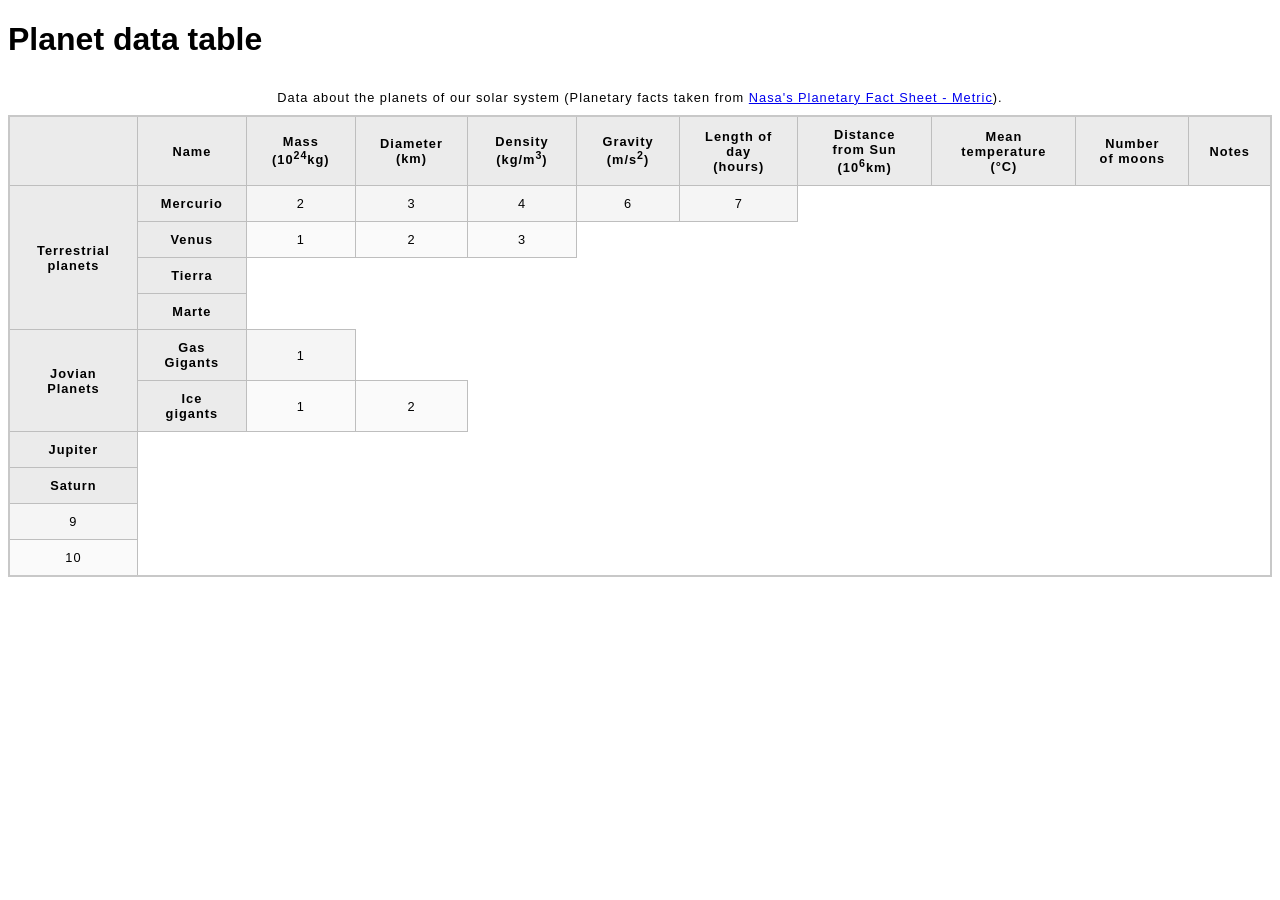
==== Ejercicios/Tablas/planet-data-table/index.html @ fa1cb0ef "tabla planetas" ====
<!doctype html>
<html lang="en-US">
<head>
    <meta charset="utf-8" />
    <meta name="viewport" content="width=device-width" />
    <title>Planet data table</title>
    <link href="style.css" rel="stylesheet" type="text/css" />
</head>
<body>
    <h1>Planet data table</h1>
    <table>
        <thead>
            <th rowspan="2"></th>
            <th>Name</th>
            <th>Mass (10<sup>24</sup>kg)</th>
            <th>Diameter (km)</th>
            <th>Density (kg/m<sup>3</sup>)</th>
            <th>Gravity (m/s<sup>2</sup>)</th>
            <th>Length of day (hours)</th>
            <th>Distance from Sun (10<sup>6</sup>km)</th>
            <th>Mean temperature (°C)</th>
            <th>Number of moons</th>
            <th>Notes</th>
        </thead>
        <tbody>
            <tr>
                <th rowspan="4">Terrestrial planets</th>
                <th>Mercurio</th>
                <td>2</td>
                <td>3</td>
                <td>4</td>
                <td>6</td>
                <td>7</td>
            </tr>
            <tr>
                <th>Venus</th>
                <td>1</td>
                <td>2</td>
                <td>3</td>
            </tr>
            <tr>
                <th>Tierra</th>
            </tr>
            <tr>
                <th>Marte</th>
            </tr>
            <tr>
                <th rowspan="2" colspan="">Jovian Planets</th>
                <th>Gas Gigants</th>
                <td>1</td>
            </tr>
            <tr>
                <th>Ice gigants</th>
                <td>1</td>
                <td>2</td>
            </tr>
            <tr>
                <th>Jupiter</th>
            </tr>
            <tr>
                <th>Saturn</th>
            </tr>
            <tr>
                <td>9</td>
            </tr>
            <tr>
                <td>10</td>
            </tr>
        </tbody>
        <caption>Data about the planets of our solar system (Planetary facts taken from <a href="http://nssdc.gsfc.nasa.gov/planetary/factsheet/">Nasa's Planetary Fact Sheet - Metric</a>).</caption>
    </table>
</body>
</html>
---- Ejercicios/Tablas/planet-data-table/style.css ----
html {
  font-family: sans-serif;
}

table {
  border-collapse: collapse;
  border: 2px solid rgb(200 200 200);
  letter-spacing: 1px;
  font-size: 0.8rem;
}

td,
th {
  border: 1px solid rgb(190 190 190);
  padding: 10px 20px;
}

th {
  background-color: rgb(235 235 235);
}

td {
  text-align: center;
}

tr:nth-child(even) td {
  background-color: rgb(250 250 250);
}

tr:nth-child(odd) td {
  background-color: rgb(245 245 245);
}

caption {
  padding: 10px;
}

.column-border {
  border: 2px solid black;
}
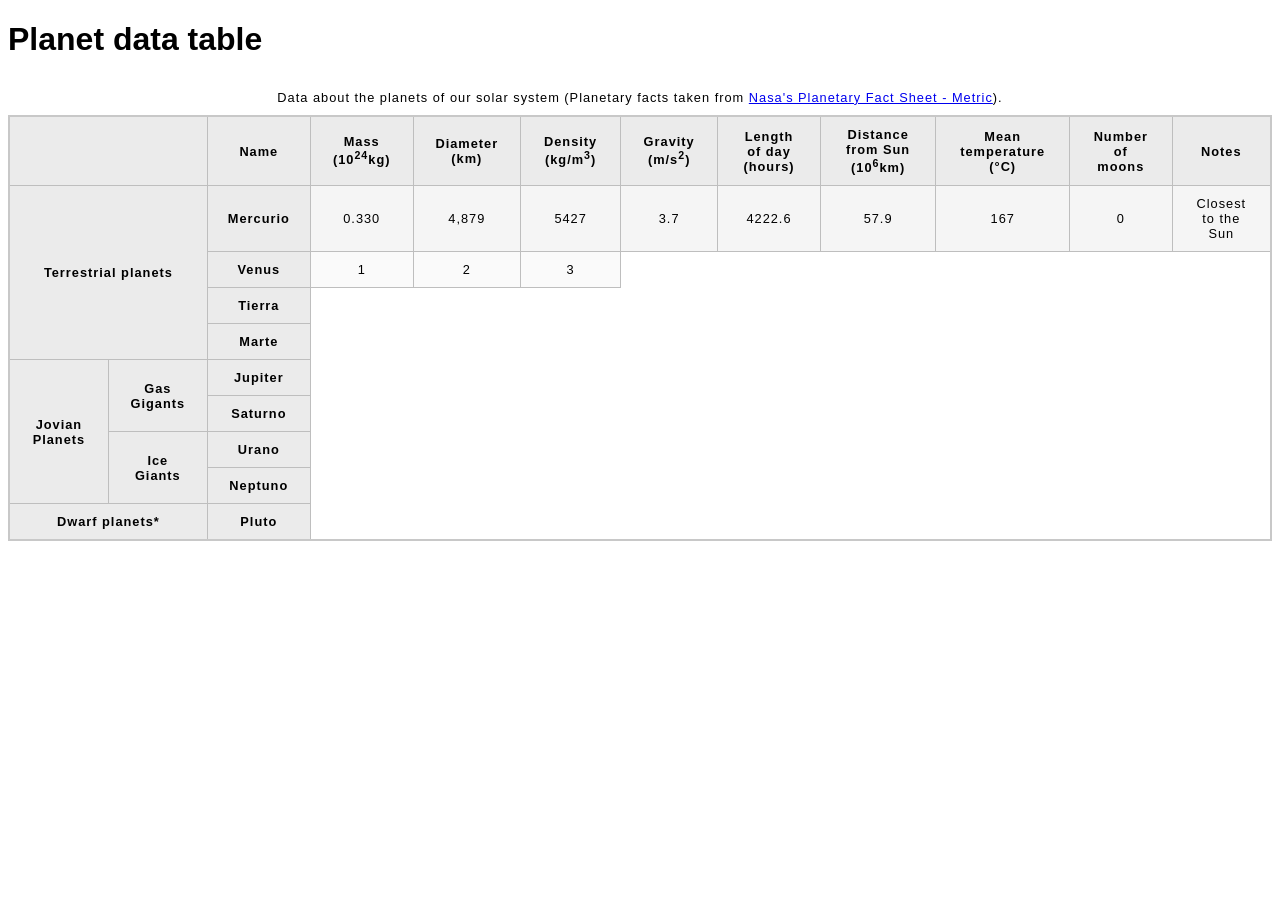
==== commit 48f789e8: "Todo acomodado Falta rellenar con la data" ====
--- a/Ejercicios/Tablas/planet-data-table/index.html
+++ b/Ejercicios/Tablas/planet-data-table/index.html
@@ -10,7 +10,7 @@
     <h1>Planet data table</h1>
     <table>
         <thead>
-            <th rowspan="2"></th>
+            <th colspan="2"></th>
             <th>Name</th>
             <th>Mass (10<sup>24</sup>kg)</th>
             <th>Diameter (km)</th>
@@ -24,13 +24,17 @@
         </thead>
         <tbody>
             <tr>
-                <th rowspan="4">Terrestrial planets</th>
+                <th rowspan="4" colspan="2">Terrestrial planets</th>
                 <th>Mercurio</th>
-                <td>2</td>
-                <td>3</td>
-                <td>4</td>
-                <td>6</td>
-                <td>7</td>
+                <td>0.330</td>
+                <td>4,879</td>
+                <td>5427</td>
+                <td>3.7</td>
+                <td>4222.6</td>
+                <td>57.9</td>
+                <td>167</td>
+                <td>0</td>
+                <td>Closest to the Sun</td>
             </tr>
             <tr>
                 <th>Venus</th>
@@ -45,26 +49,23 @@
                 <th>Marte</th>
             </tr>
             <tr>
-                <th rowspan="2" colspan="">Jovian Planets</th>
-                <th>Gas Gigants</th>
-                <td>1</td>
-            </tr>
-            <tr>
-                <th>Ice gigants</th>
-                <td>1</td>
-                <td>2</td>
-            </tr>
-            <tr>
+                <th rowspan="4">Jovian Planets</th>
+                <th rowspan="2">Gas Gigants</th>
                 <th>Jupiter</th>
             </tr>
             <tr>
-                <th>Saturn</th>
+                <th>Saturno</th>
             </tr>
             <tr>
-                <td>9</td>
+                <th rowspan="2">Ice Giants</th>
+                <th>Urano</th>
             </tr>
             <tr>
-                <td>10</td>
+                <th>Neptuno</th>
+            </tr>
+            <tr>
+                <th colspan="2">Dwarf planets*</th>
+                <th>Pluto</th>
             </tr>
         </tbody>
         <caption>Data about the planets of our solar system (Planetary facts taken from <a href="http://nssdc.gsfc.nasa.gov/planetary/factsheet/">Nasa's Planetary Fact Sheet - Metric</a>).</caption>
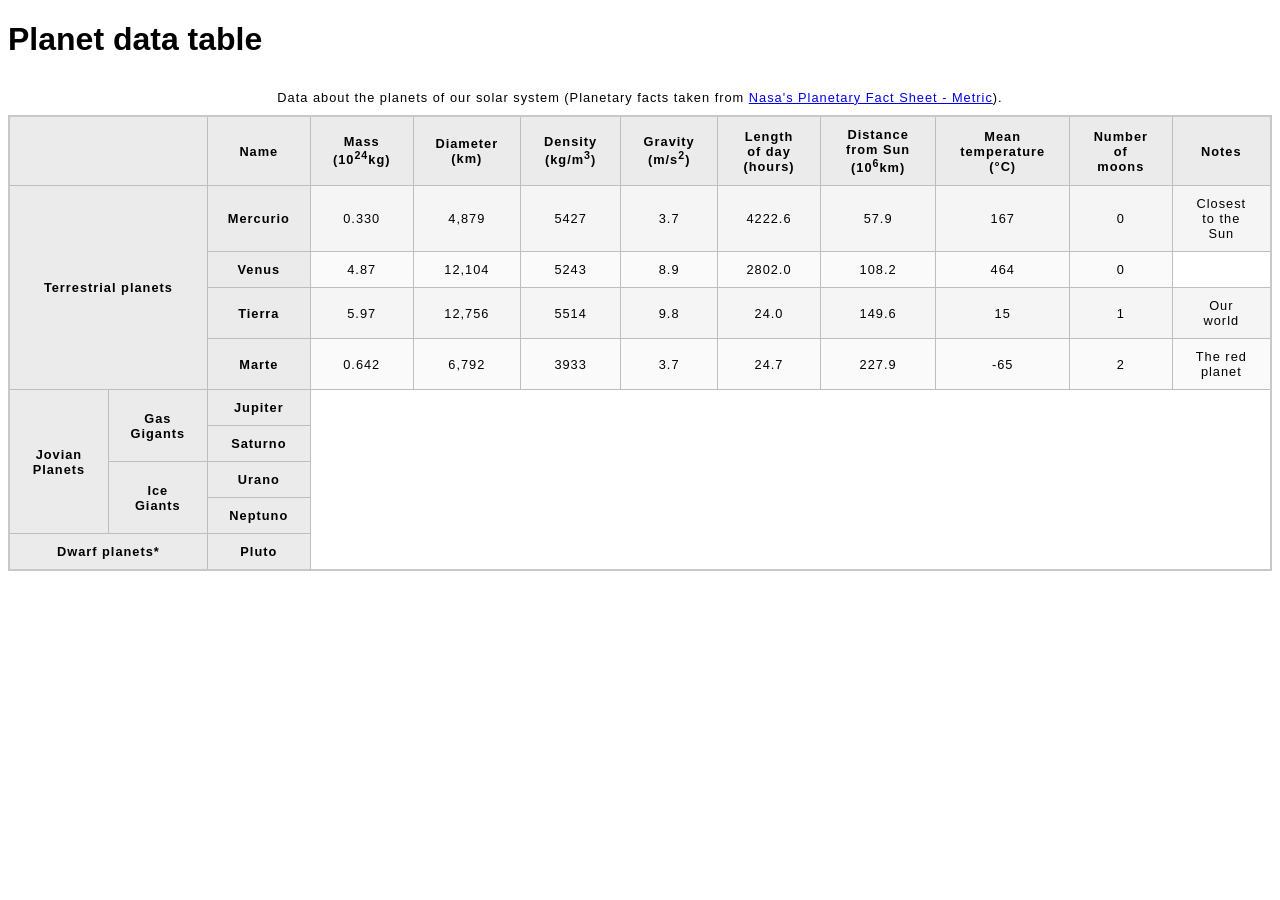
==== commit 91f1f321: "terrestrial planets data" ====
--- a/Ejercicios/Tablas/planet-data-table/index.html
+++ b/Ejercicios/Tablas/planet-data-table/index.html
@@ -38,15 +38,38 @@
             </tr>
             <tr>
                 <th>Venus</th>
-                <td>1</td>
-                <td>2</td>
-                <td>3</td>
+                <td>4.87</td>
+                <td>12,104</td>
+                <td>5243</td>
+                <td>8.9</td>
+                <td>2802.0</td>
+                <td>108.2</td>
+                <td>464</td>
+                <td>0</td>
             </tr>
             <tr>
                 <th>Tierra</th>
+                <td>5.97</td>
+                <td>12,756</td>
+                <td>5514</td>
+                <td>9.8</td>
+                <td>24.0</td>
+                <td>149.6</td>
+                <td>15</td>
+                <td>1</td>
+                <td>Our world</td>
             </tr>
             <tr>
                 <th>Marte</th>
+                <td>0.642</td>
+                <td>6,792</td>
+                <td>3933</td>
+                <td>3.7</td>
+                <td>24.7</td>
+                <td>227.9</td>
+                <td>-65</td>
+                <td>2</td>
+                <td>The red planet</td>
             </tr>
             <tr>
                 <th rowspan="4">Jovian Planets</th>
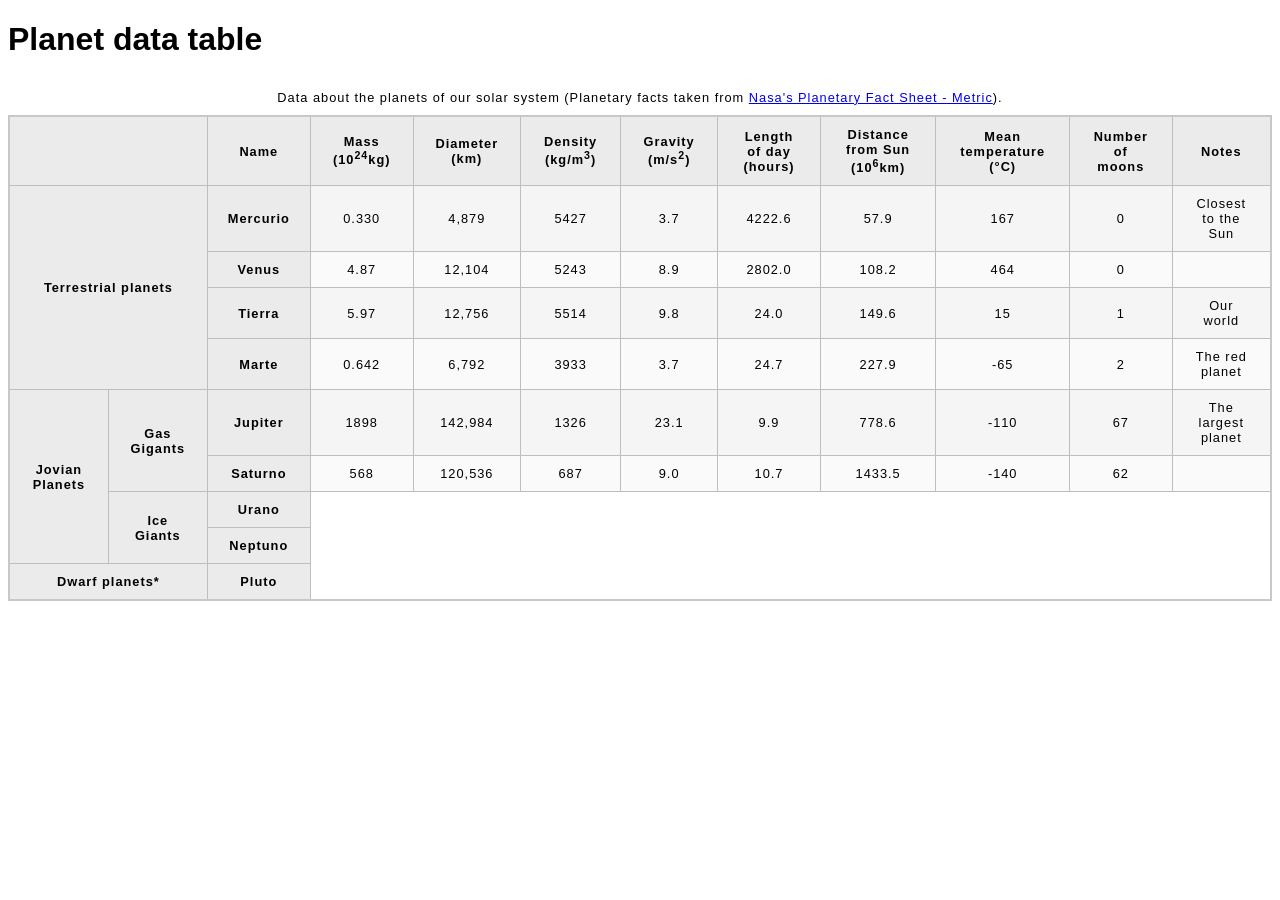
==== commit ca82f040: "gas giant data" ====
--- a/Ejercicios/Tablas/planet-data-table/index.html
+++ b/Ejercicios/Tablas/planet-data-table/index.html
@@ -46,6 +46,7 @@
                 <td>108.2</td>
                 <td>464</td>
                 <td>0</td>
+                <td></td>
             </tr>
             <tr>
                 <th>Tierra</th>
@@ -75,9 +76,27 @@
                 <th rowspan="4">Jovian Planets</th>
                 <th rowspan="2">Gas Gigants</th>
                 <th>Jupiter</th>
+                <td>1898</td>
+                <td>142,984</td>
+                <td>1326</td>
+                <td>23.1</td>
+                <td>9.9</td>
+                <td>778.6</td>
+                <td>-110</td>
+                <td>67</td>
+                <td>The largest planet</td>
             </tr>
             <tr>
                 <th>Saturno</th>
+                <td>568</td>
+                <td>120,536</td>
+                <td>687</td>
+                <td>9.0</td>
+                <td>10.7</td>
+                <td>1433.5</td>
+                <td>-140</td>
+                <td>62</td>
+                <td></td>
             </tr>
             <tr>
                 <th rowspan="2">Ice Giants</th>
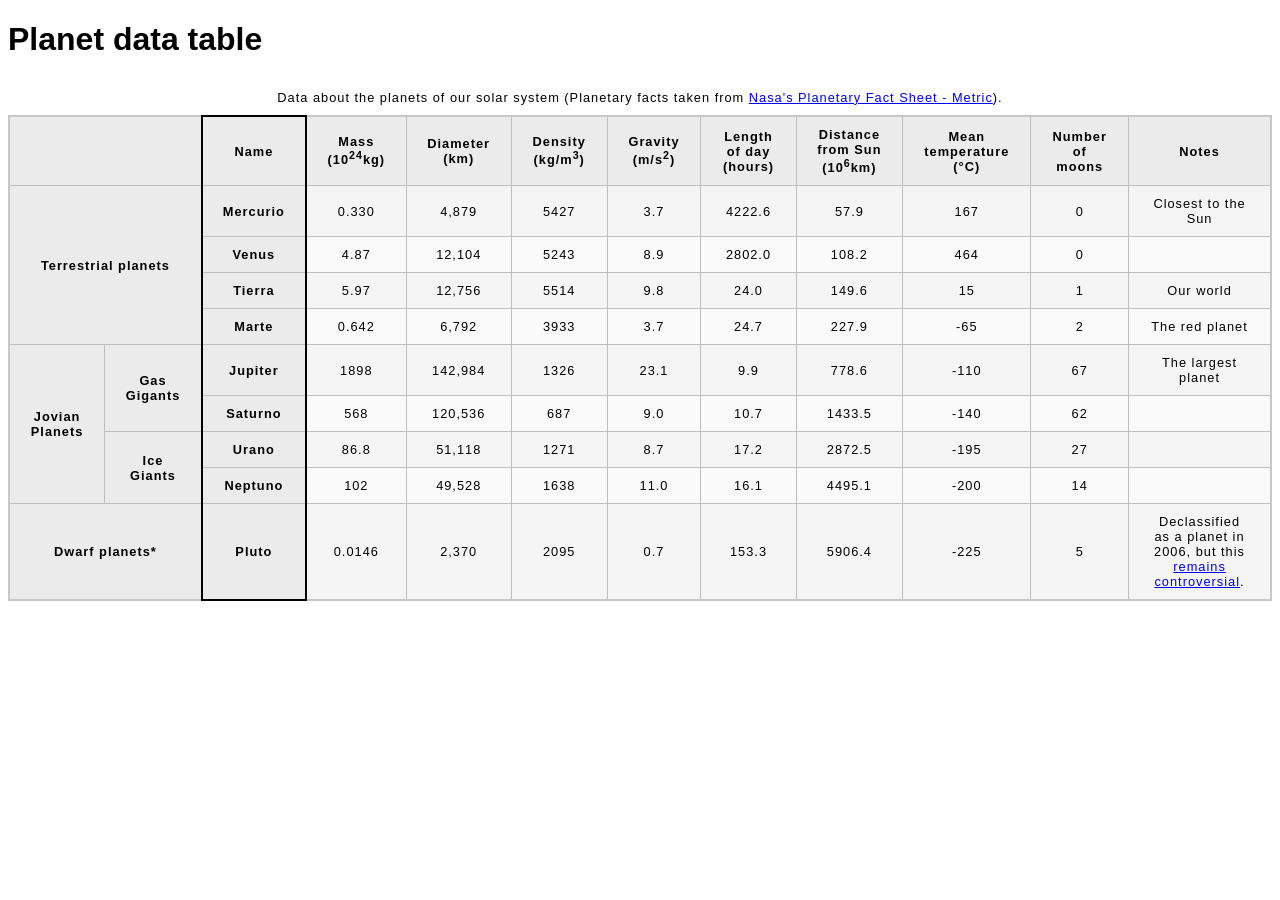
==== commit e1ef3e62: "tabla terminada" ====
--- a/Ejercicios/Tablas/planet-data-table/index.html
+++ b/Ejercicios/Tablas/planet-data-table/index.html
@@ -9,6 +9,11 @@
 <body>
     <h1>Planet data table</h1>
     <table>
+        <colgroup>
+                <col>
+                <col>
+                <col class="column-border">
+            </colgroup>
         <thead>
             <th colspan="2"></th>
             <th>Name</th>
@@ -101,13 +106,40 @@
             <tr>
                 <th rowspan="2">Ice Giants</th>
                 <th>Urano</th>
+                <td>86.8</td>
+                <td>51,118</td>
+                <td>1271</td>
+                <td>8.7</td>
+                <td>17.2</td>
+                <td>2872.5</td>
+                <td>-195</td>
+                <td>27</td>
+                <td></td>
             </tr>
             <tr>
                 <th>Neptuno</th>
+                <td>102</td>
+                <td>49,528</td>
+                <td>1638</td>
+                <td>11.0</td>
+                <td>16.1</td>
+                <td>4495.1</td>
+                <td>-200</td>
+                <td>14</td>
+                <td></td>
             </tr>
             <tr>
                 <th colspan="2">Dwarf planets*</th>
                 <th>Pluto</th>
+                <td>0.0146</td>
+                <td>2,370</td>
+                <td>2095</td>
+                <td>0.7</td>
+                <td>153.3</td>
+                <td>5906.4</td>
+                <td>-225</td>
+                <td>5</td>
+                <td>Declassified as a planet in 2006, but this <a href="http://www.usatoday.com/story/tech/2014/10/02/pluto-planet-solar-system/16578959/">remains controversial</a>.</td>
             </tr>
         </tbody>
         <caption>Data about the planets of our solar system (Planetary facts taken from <a href="http://nssdc.gsfc.nasa.gov/planetary/factsheet/">Nasa's Planetary Fact Sheet - Metric</a>).</caption>
